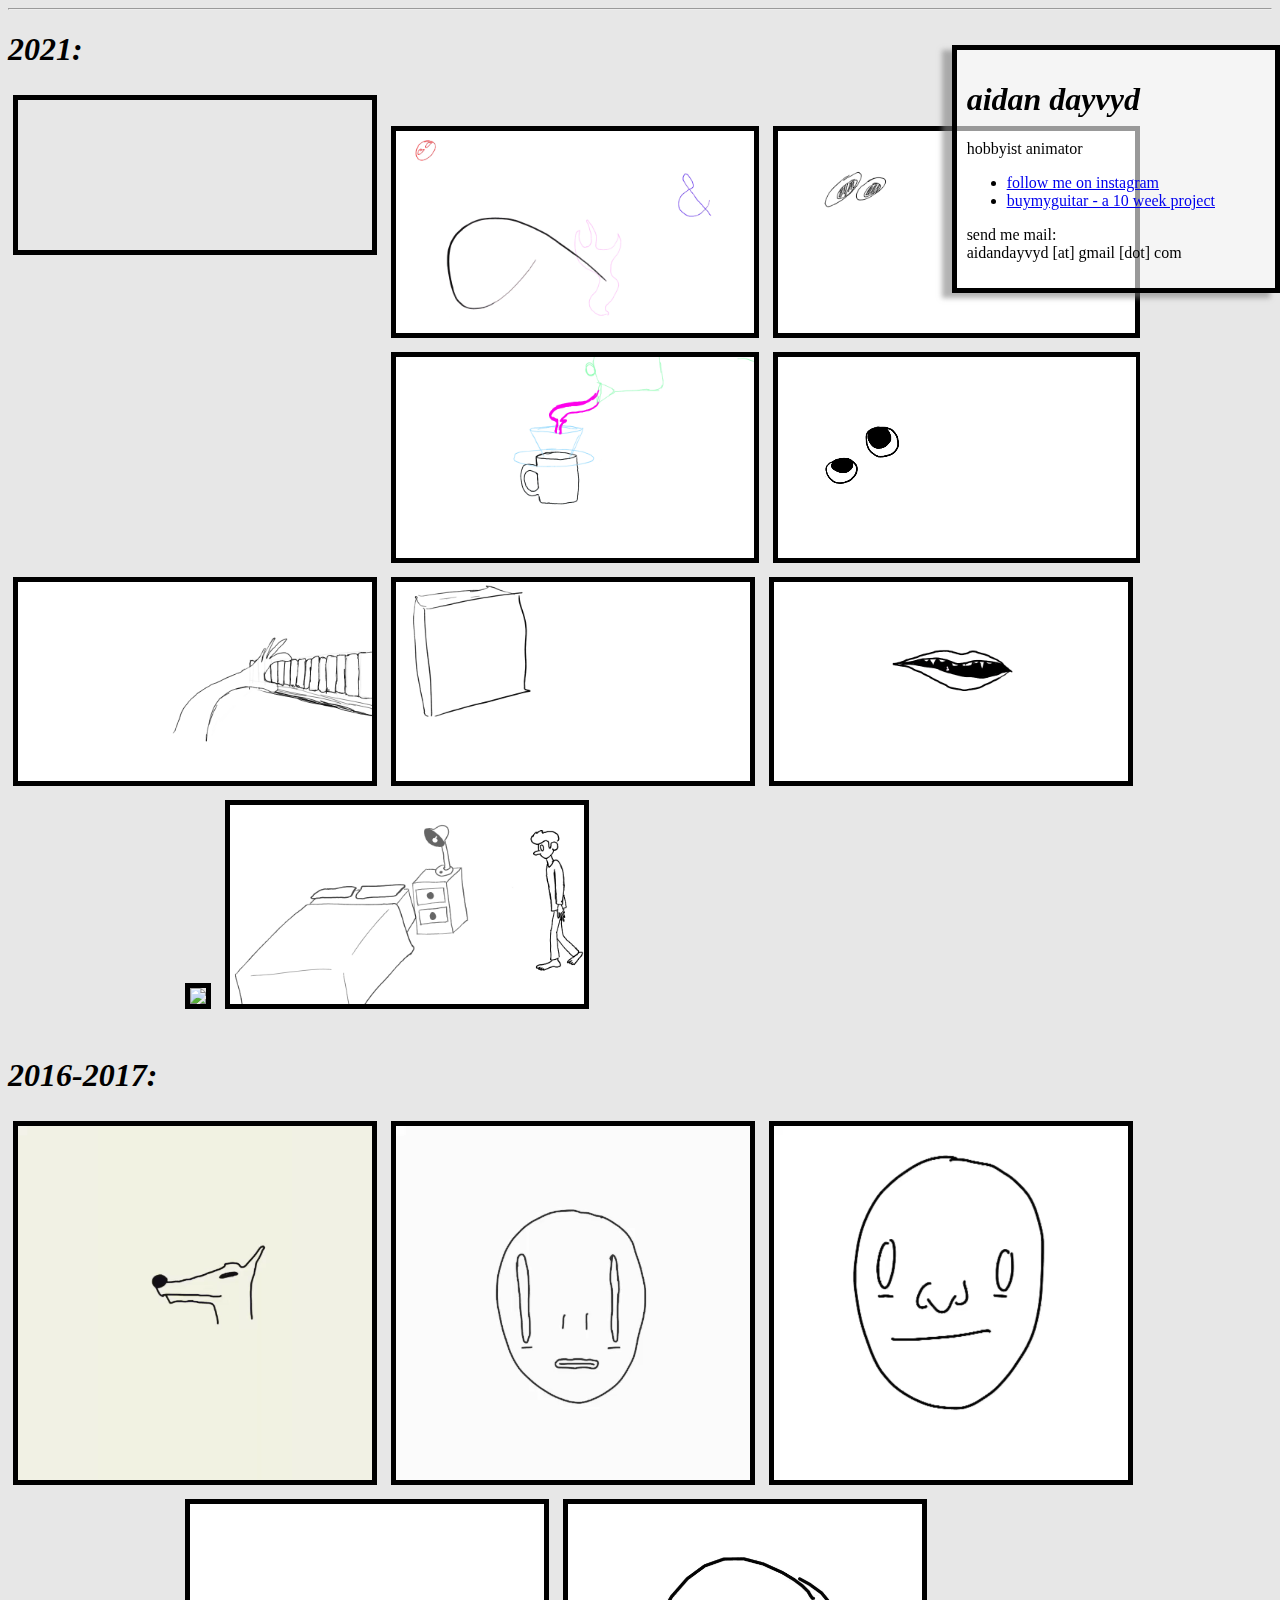
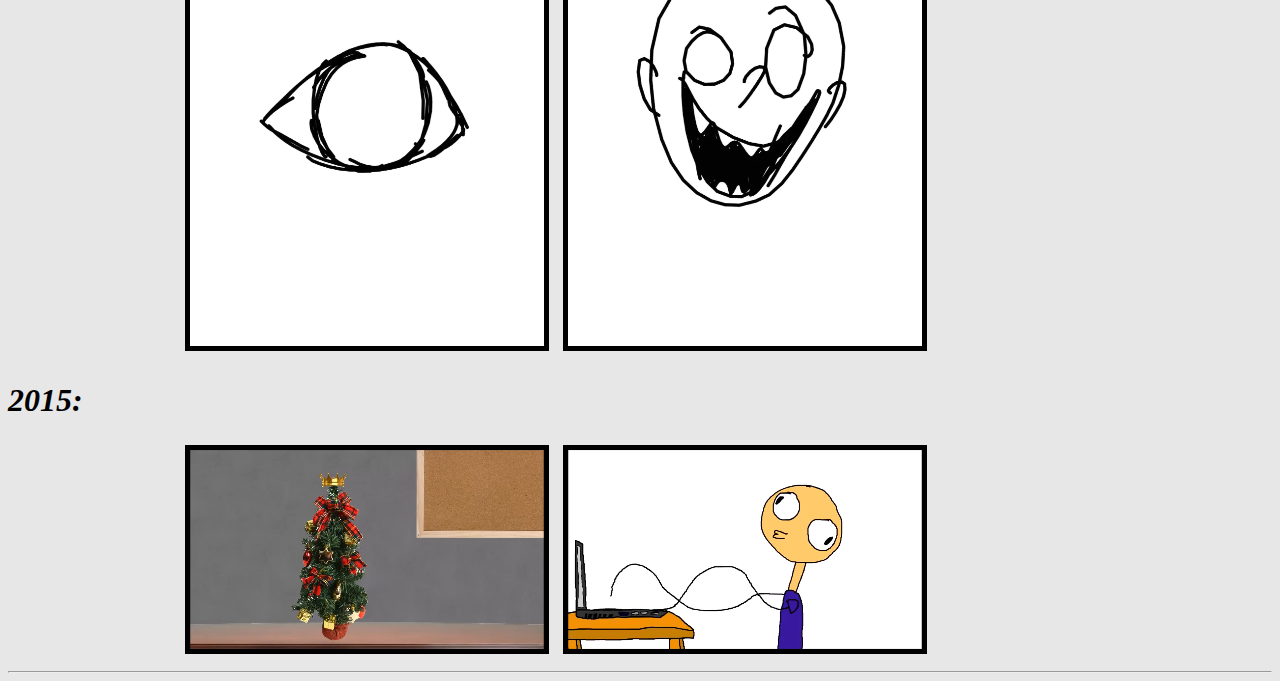
==== anim-index.html @ 83380a6d "trying to get videos autoplaying on iphone" ====
<!DOCTYPE HTML>
<head>
    <link href="anim-styles.css" rel="stylesheet" type="text/css">
    <title>animations by aidan dayvyd</title>
    <meta name="viewport" content="width=device-width, initial-scale=1.0">
</head>
<body>
    <!-- here is the information box, i like how times new roman looks so i havent altered the font -->
    <div class="infobox">
        <h1><em>aidan dayvyd</em></h1>
        <p>hobbyist animator</p>
        <ul>
            <li><a href="https://www.instagram.com/aidandayvyd/" target="_blank" rel="noopener noreferrer">follow me on instagram</a></li>
            <li><a href="https://aidandayvyd.github.io" target="_blank" rel="noopener noreferrer">buymyguitar - a 10 week project</a></li>
        </ul>
        <p>send me mail:
            <br/>aidandayvyd [at] gmail [dot] com</p>
    </div>
    <hr />
    <!-- animaion section.  every second image is given class 'even' for the mobile view 
         gifs and videos are inconsistent bc my personal file organization isn't, so i have some saved as video and
         others saved as gif.  ideally, i want every animation to start playing once all are loaded in.
    -->
    <div>
        <h1><em>2021:</em></h1>

        <div id="big-gif" >
            <div id="big-gif-pic">
                <video autoplay muted loop style="width:100%"><source src="anim-img/mp4/crosshair-animation.mp4" /></video>
            </div>

            <div id="grid-gif">
                <div id="grid-gif-pic">
                    <img style="width:100%" class="even" src="anim-img/gifs/chaos.gif" />
                    <img style="width:100%"  src="anim-img/gifs/coffee.gif" />
                </div>
                <div>
                    <img style="width:100%" class="even" src="anim-img/gifs/eyeballs.gif" />
                    <video style="width:100%" autoplay muted loop playsinline ><source src="anim-img/mp4/late1.mp4" type="video/mp4"></video>
                </div>
            </div>
        </div>

        <img class="even" src="anim-img/gifs/library.gif" />
        <img src="anim-img/gifs/thebook.gif" />
        <img class="even" src="anim-img/gifs/vampiremouth.gif" />
        <img class="third" src="anim-img/gifs/bedtime.gif" />
        <img class="even" src="anim-img/gifs/bedtimelines.gif" />
        <br />
        <br />
        <h1><em>2016-2017:</em></h1>
        <video autoplay muted loop playsinline><source src="anim-img/mp4/dog egg.mp4" type="video/mp4"></video>
        <video class="even" autoplay muted loop playsinline><source src="anim-img/mp4/head-morph.mp4" type="video/mp4"></video>
        <video autoplay muted loop playsinline><source src="anim-img/mp4/let-go.mp4" type="video/mp4"></video>
        <br />
        <video class="even third" autoplay muted loop playsinline><source src="anim-img/mp4/2017-opus.mp4" type="video/mp4"></video>
        <video autoplay muted loopplaysinline ><source src="anim-img/mp4/left-tilt.mp4" type="video/mp4"></video>
        <h1><em>2015:</em></h1>
        <video class="third" autoplay muted loop playsinline ><source src="anim-img/mp4/officemax-xmas.mp4" type="video/mp4"> </video>
        <video class="even" autoplay muted loop playsinline ><source src="anim-img/mp4/tablet.mp4" type="video/mp4" ></video>
    </div>
    <hr />
</body>
</HTML>
---- anim-styles.css ----
img, video{
    width: 28%;
    height: auto;
    border: 5px solid black;
    margin: 5px;
}

.infobox{
    border: 5px solid black;
    background-color: rgba(255, 255, 255, 0.6);
    position: fixed;
    right: 0%;
    top: 5%;
    padding: 10px;
    padding-right: 60px;
    box-shadow: -10px 5px 5px rgba(128, 128, 128, 0.6);
}

/* from: https://stackoverflow.com/questions/5183731/is-using-div-spacers-a-bad-practice/5183749 */
.third{
    font-size: 0;
    margin-left: 14%;
    height: auto;
    line-height: 0;
}

body {
    background-color: rgb(231, 231, 231);
}

/* control the top div */
#big-gif{
    display: flex;
}
#grid-gif{
    width:58.5%;
    display: flex;
    margin-top: 2.5%;
}
#big-gif-pic{
    width:28%;
    margin-right: 24px;
}
#grid-gif-pic{
    margin-right: 24px;
}

@media screen and (max-width: 800px) {
    img, video{
      width: 80%; /* The width is 100%, when the viewport is 800px or smaller */
    }
    .infobox{
        position: static;
        left: 50%;
        top: 0%;   
        box-shadow: none; 
        margin-bottom: 20px;
        background-color: white;
    }

    .third{
        margin-left: auto;
    }
    .even{
        margin-left: 14%;
    }
    #big-gif{
        display: inline;
        height: max-content;
    }
    #grid-gif{
        width: 80%;
        display:inline-block;
        margin-top: auto;
    }
    #big-gif-pic{
        width:80%;
        margin-right: 0px;
    }
    #grid-gif-pic{
        margin-right: 0;
    }
  }
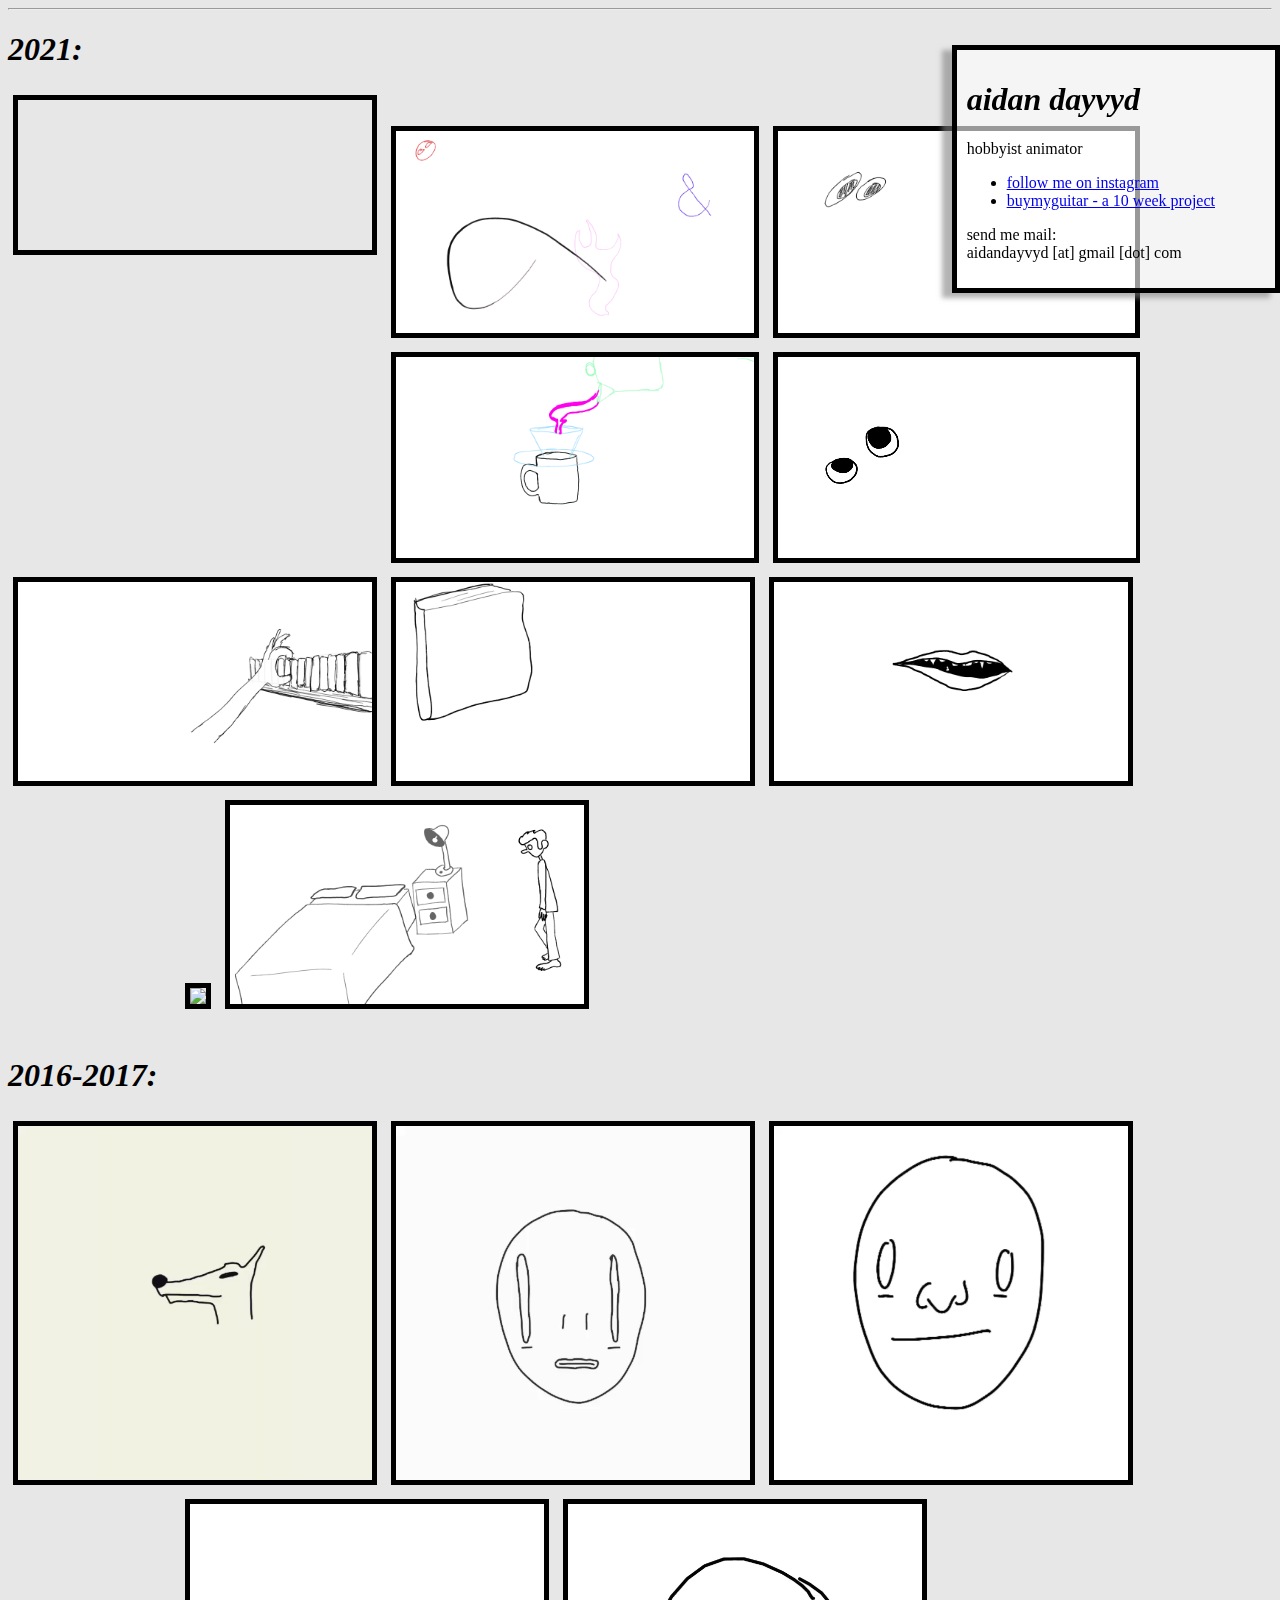
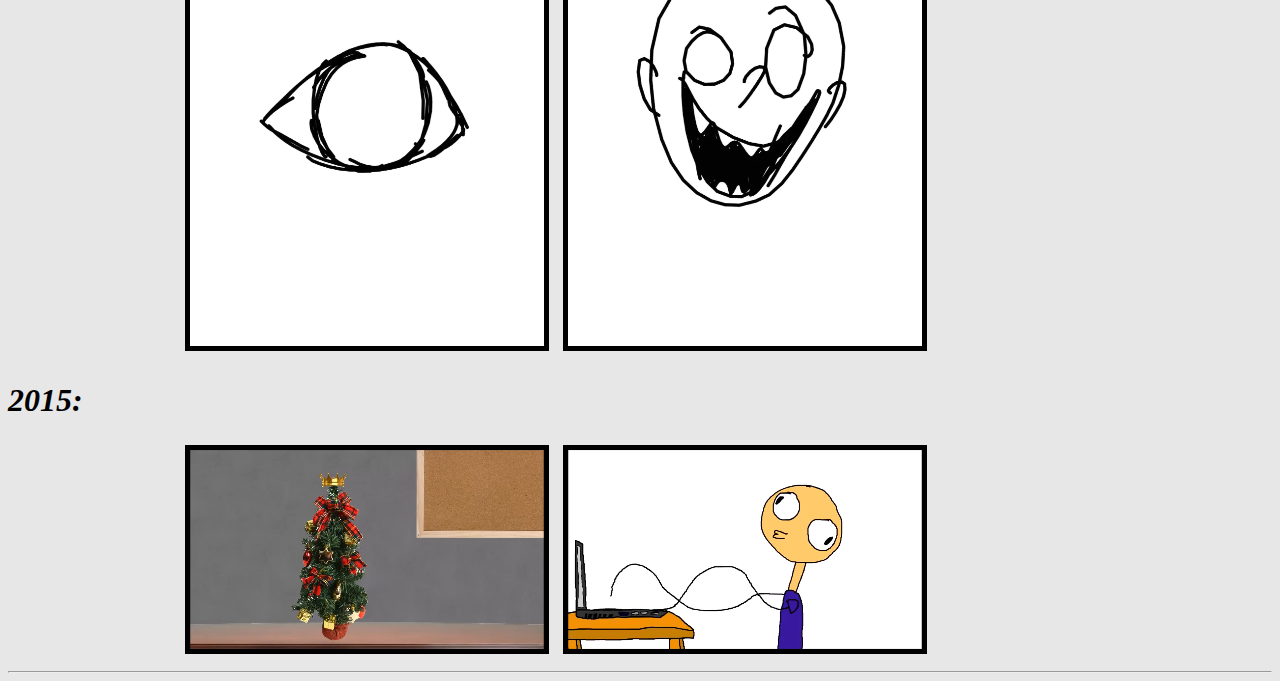
==== commit 40293da0: "Update anim-index.html" ====
--- a/anim-index.html
+++ b/anim-index.html
@@ -26,7 +26,7 @@
 
         <div id="big-gif" >
             <div id="big-gif-pic">
-                <video autoplay muted loop style="width:100%"><source src="anim-img/mp4/crosshair-animation.mp4" /></video>
+                <video autoplay muted loop playsinline style="width:100%"><source src="anim-img/mp4/crosshair-animation.mp4" /></video>
             </div>
 
             <div id="grid-gif">
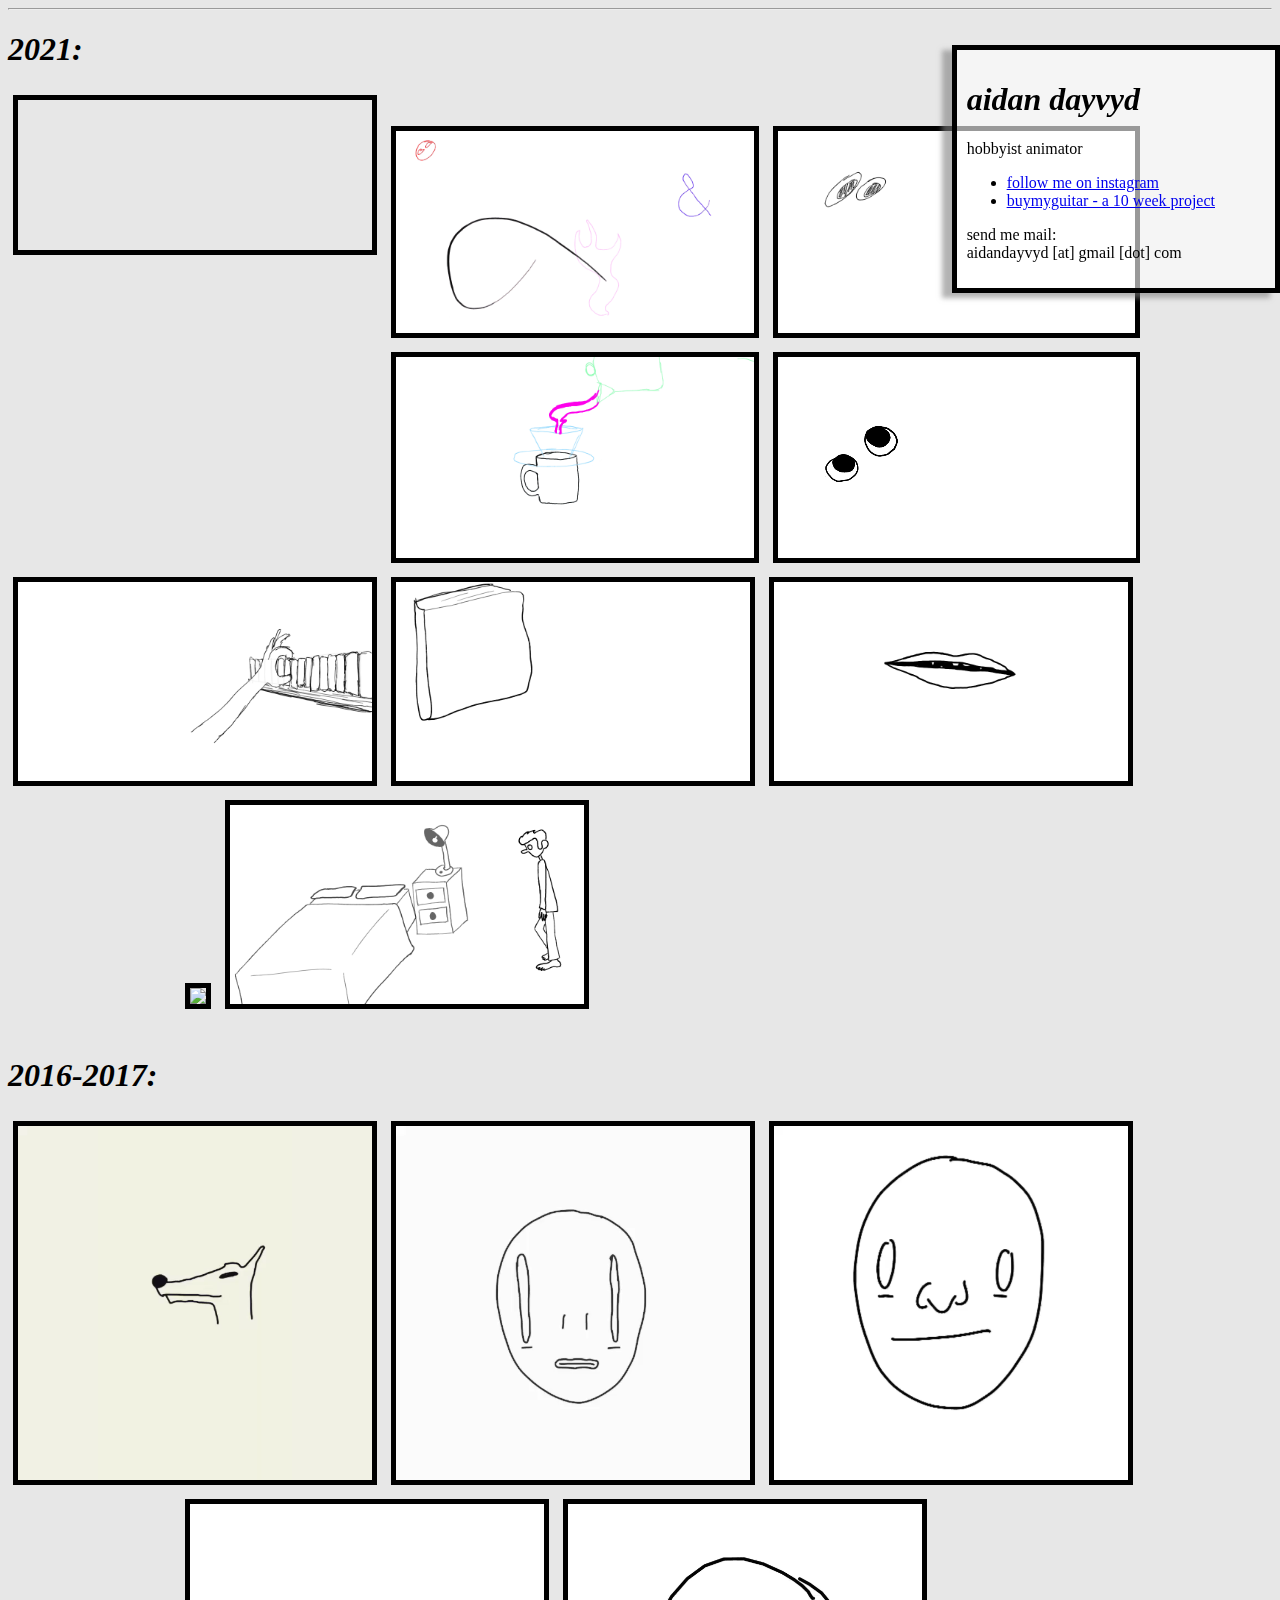
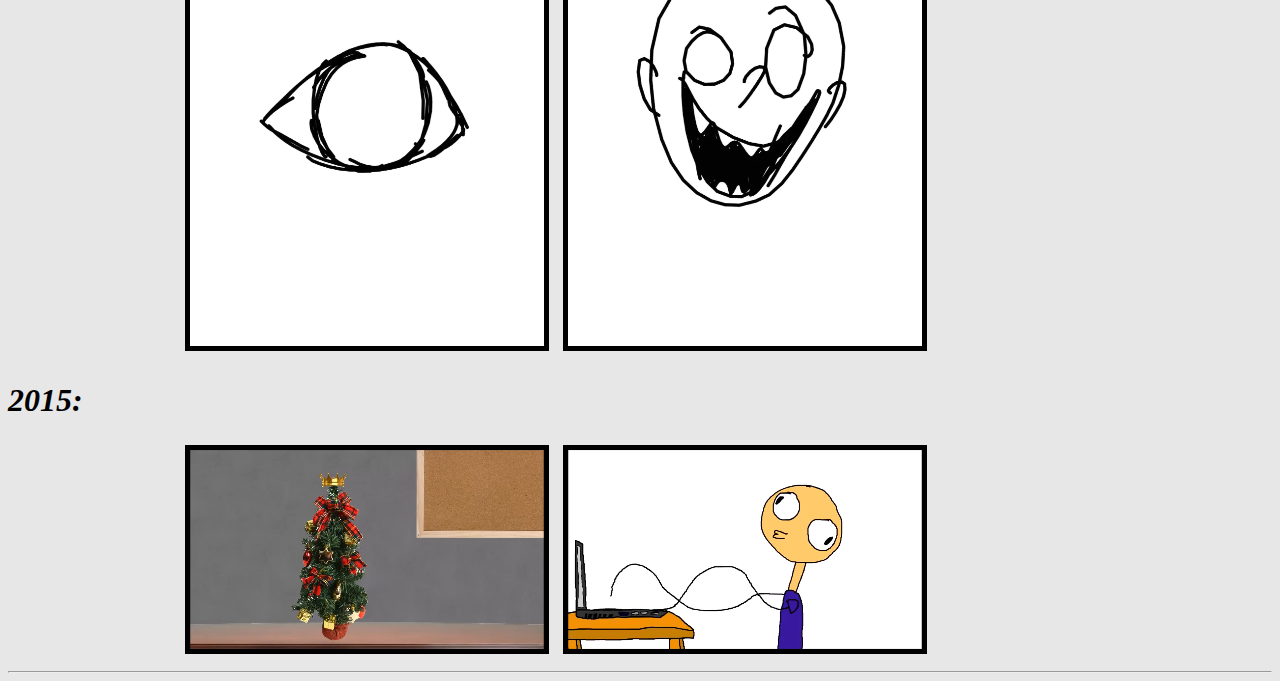
==== commit c62cde89: "Update anim-index.html" ====
--- a/anim-index.html
+++ b/anim-index.html
@@ -54,7 +54,7 @@
         <video autoplay muted loop playsinline><source src="anim-img/mp4/let-go.mp4" type="video/mp4"></video>
         <br />
         <video class="even third" autoplay muted loop playsinline><source src="anim-img/mp4/2017-opus.mp4" type="video/mp4"></video>
-        <video autoplay muted loopplaysinline ><source src="anim-img/mp4/left-tilt.mp4" type="video/mp4"></video>
+        <video autoplay muted loop playsinline ><source src="anim-img/mp4/left-tilt.mp4" type="video/mp4"></video>
         <h1><em>2015:</em></h1>
         <video class="third" autoplay muted loop playsinline ><source src="anim-img/mp4/officemax-xmas.mp4" type="video/mp4"> </video>
         <video class="even" autoplay muted loop playsinline ><source src="anim-img/mp4/tablet.mp4" type="video/mp4" ></video>
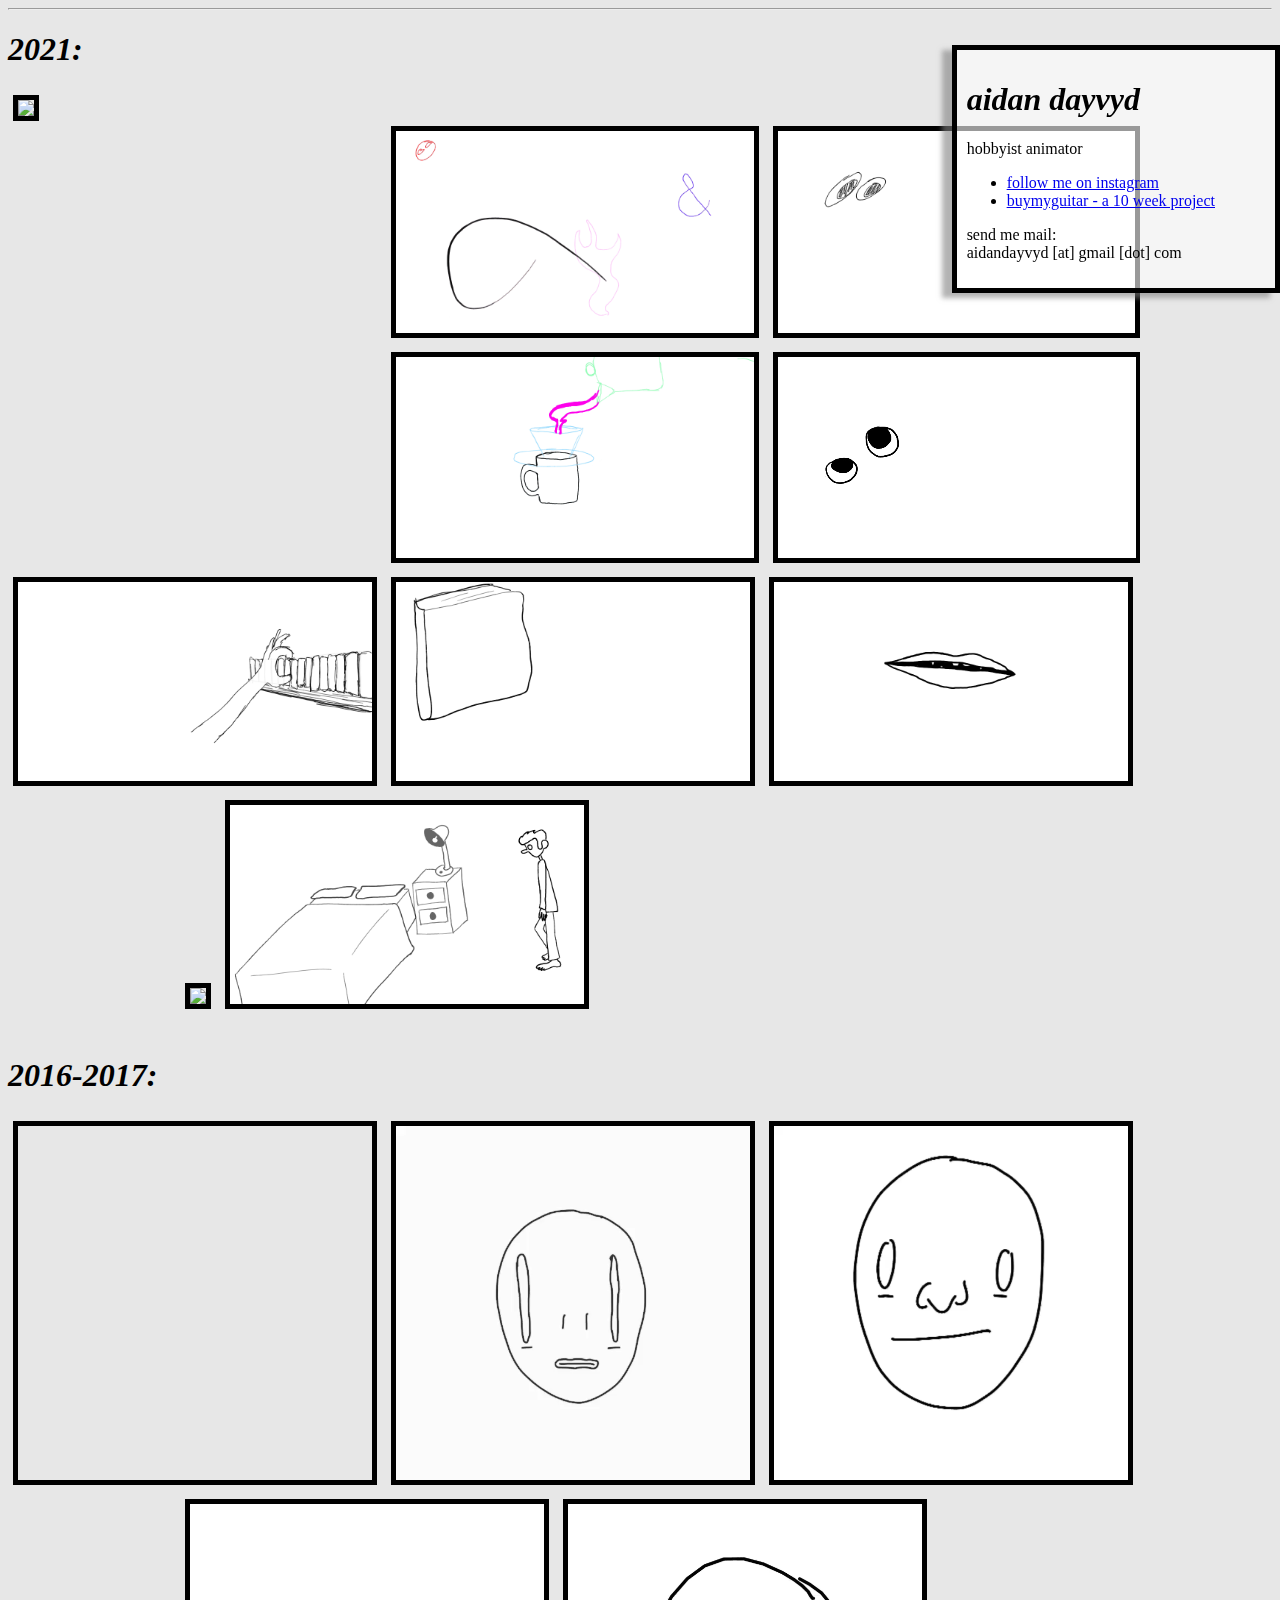
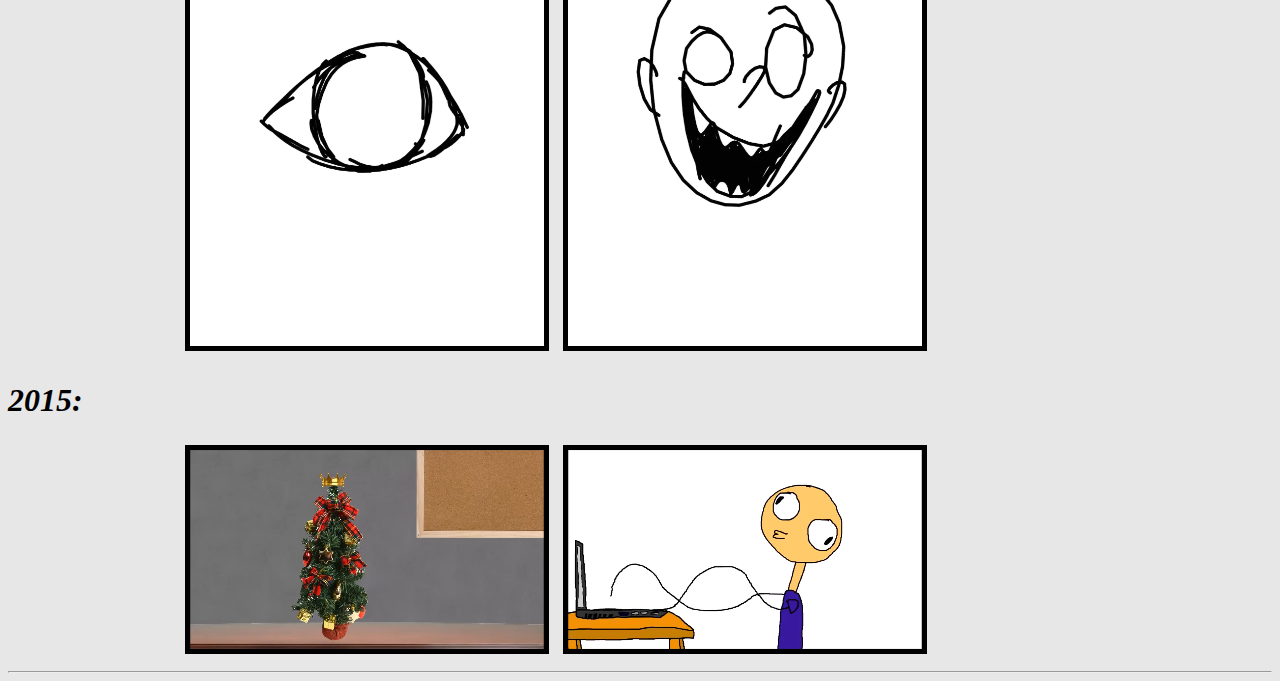
==== commit 1426e015: "why won't this work on iphone" ====
--- a/anim-index.html
+++ b/anim-index.html
@@ -26,7 +26,8 @@
 
         <div id="big-gif" >
             <div id="big-gif-pic">
-                <video autoplay muted loop playsinline style="width:100%"><source src="anim-img/mp4/crosshair-animation.mp4" /></video>
+                <img class="even" style="width:100%" src="anim-img/gifs/crosshair-animation.gif" />
+                <!-- <video autoplay muted loop playsinline style="width:100%"><source src="anim-img/mp4/crosshair-animation.mp4" /></video> -->
             </div>
 
             <div id="grid-gif">
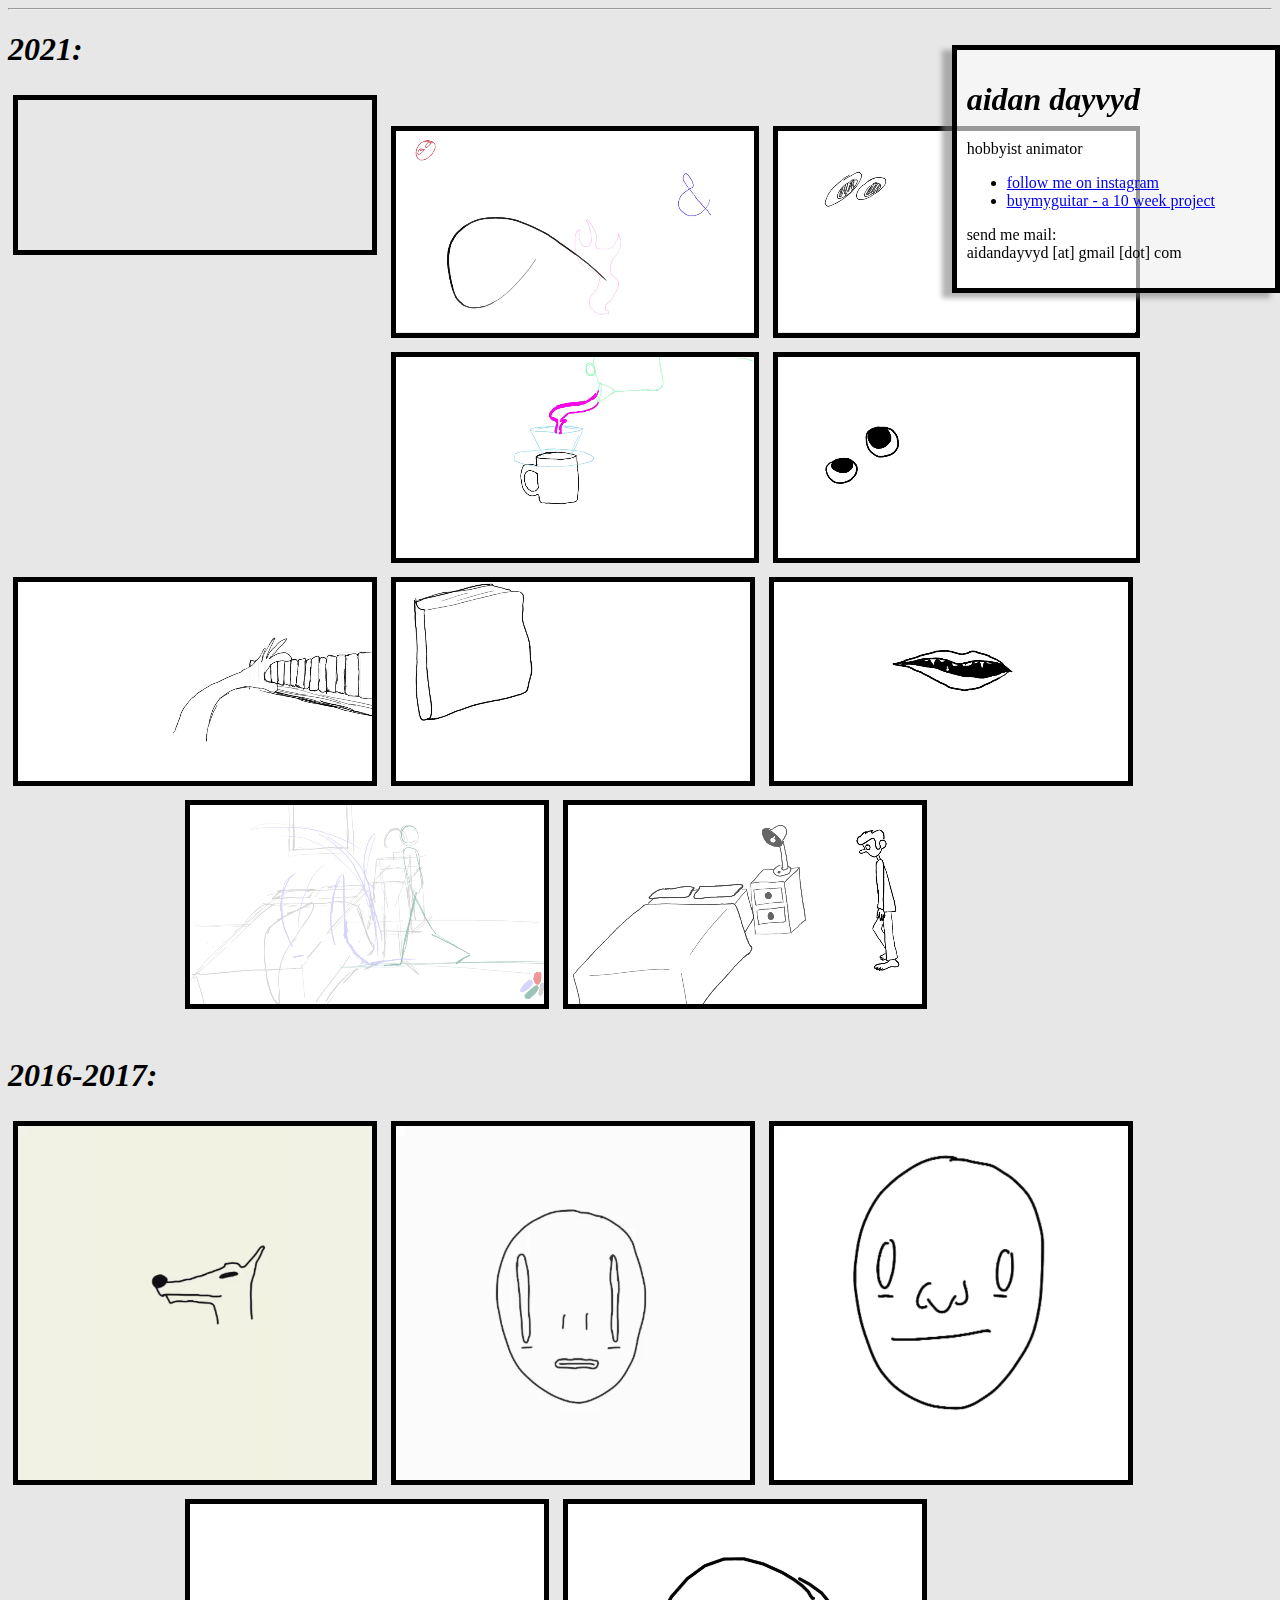
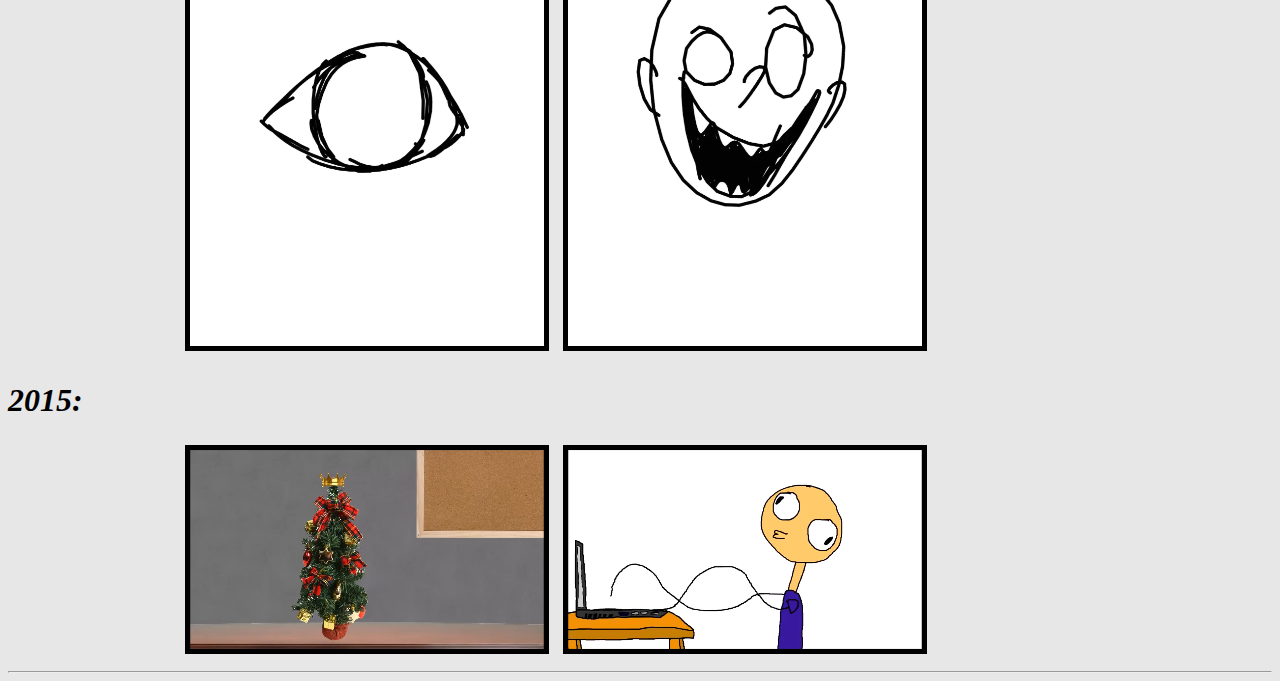
==== commit 00b10db6: "Converted all gifs to mp4" ====
--- a/anim-index.html
+++ b/anim-index.html
@@ -17,36 +17,35 @@
             <br/>aidandayvyd [at] gmail [dot] com</p>
     </div>
     <hr />
-    <!-- animaion section.  every second image is given class 'even' for the mobile view 
-         gifs and videos are inconsistent bc my personal file organization isn't, so i have some saved as video and
-         others saved as gif.  ideally, i want every animation to start playing once all are loaded in.
+    <!-- animaion section.  every second image is given class 'even' for the mobile view.
+        refactored all img to mp4 to improve speed
     -->
     <div>
         <h1><em>2021:</em></h1>
 
         <div id="big-gif" >
             <div id="big-gif-pic">
-                <img class="even" style="width:100%" src="anim-img/gifs/crosshair-animation.gif" />
-                <!-- <video autoplay muted loop playsinline style="width:100%"><source src="anim-img/mp4/crosshair-animation.mp4" /></video> -->
+                <video autoplay muted loop playsinline style="width:100%"><source src="anim-img/mp4/crosshair-animation.mp4" /></video>
             </div>
 
             <div id="grid-gif">
                 <div id="grid-gif-pic">
-                    <img style="width:100%" class="even" src="anim-img/gifs/chaos.gif" />
-                    <img style="width:100%"  src="anim-img/gifs/coffee.gif" />
+                    <video style="width:100%" class="even" autoplay muted loop playsinline><source src="anim-img/mp4/chaos.mp4" type="video/mp4"/></video>
+                    <video style="width:100%" autoplay muted loop playsinline><source src="anim-img/mp4/coffee.mp4" type="video/mp4"/></video>
+
                 </div>
                 <div>
-                    <img style="width:100%" class="even" src="anim-img/gifs/eyeballs.gif" />
+                    <video style="width:100%" class="even" autoplay muted loop playsinline><source src="anim-img/mp4/eyeballs.mp4" type="video/mp4"/></video>
                     <video style="width:100%" autoplay muted loop playsinline ><source src="anim-img/mp4/late1.mp4" type="video/mp4"></video>
                 </div>
             </div>
         </div>
 
-        <img class="even" src="anim-img/gifs/library.gif" />
-        <img src="anim-img/gifs/thebook.gif" />
-        <img class="even" src="anim-img/gifs/vampiremouth.gif" />
-        <img class="third" src="anim-img/gifs/bedtime.gif" />
-        <img class="even" src="anim-img/gifs/bedtimelines.gif" />
+        <video class="even" autoplay muted loop playsinline><source src="anim-img/mp4/library.mp4" type="video/mp4" /></video>
+        <video autoplay muted loop playsinline><source src="anim-img/mp4/thebook.mp4" type="video/mp4" /></video>
+        <video class="even" autoplay muted loop playsinline><source src="anim-img/mp4/vampiremouth.mp4" type="video/mp4" /></video>
+        <video class="even third" autoplay muted loop playsinline><source class="third" src="anim-img/mp4/bedtime.mp4" type="video/mp4" /></video>
+        <video class="even" autoplay muted loop playsinline><source class="even" src="anim-img/mp4/bedtimelines.mp4" type="video/mp4" /></video>
         <br />
         <br />
         <h1><em>2016-2017:</em></h1>
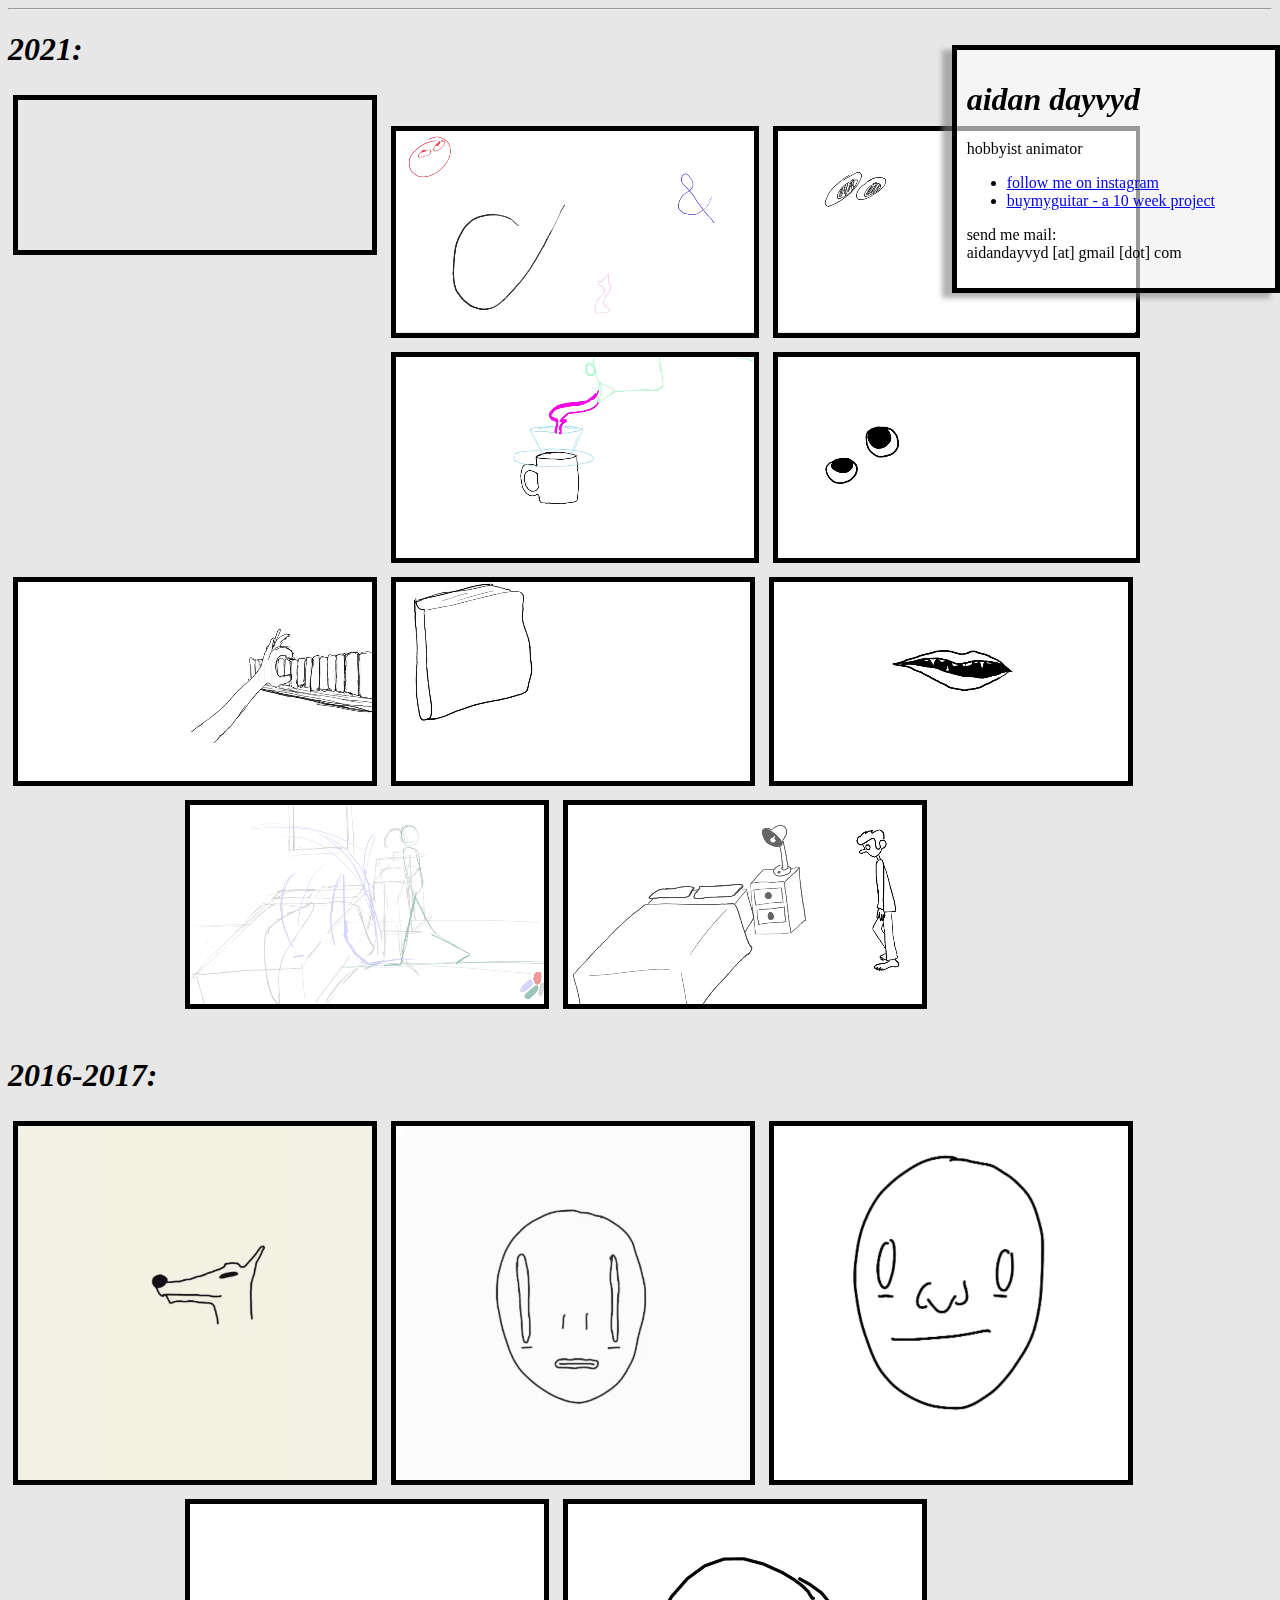
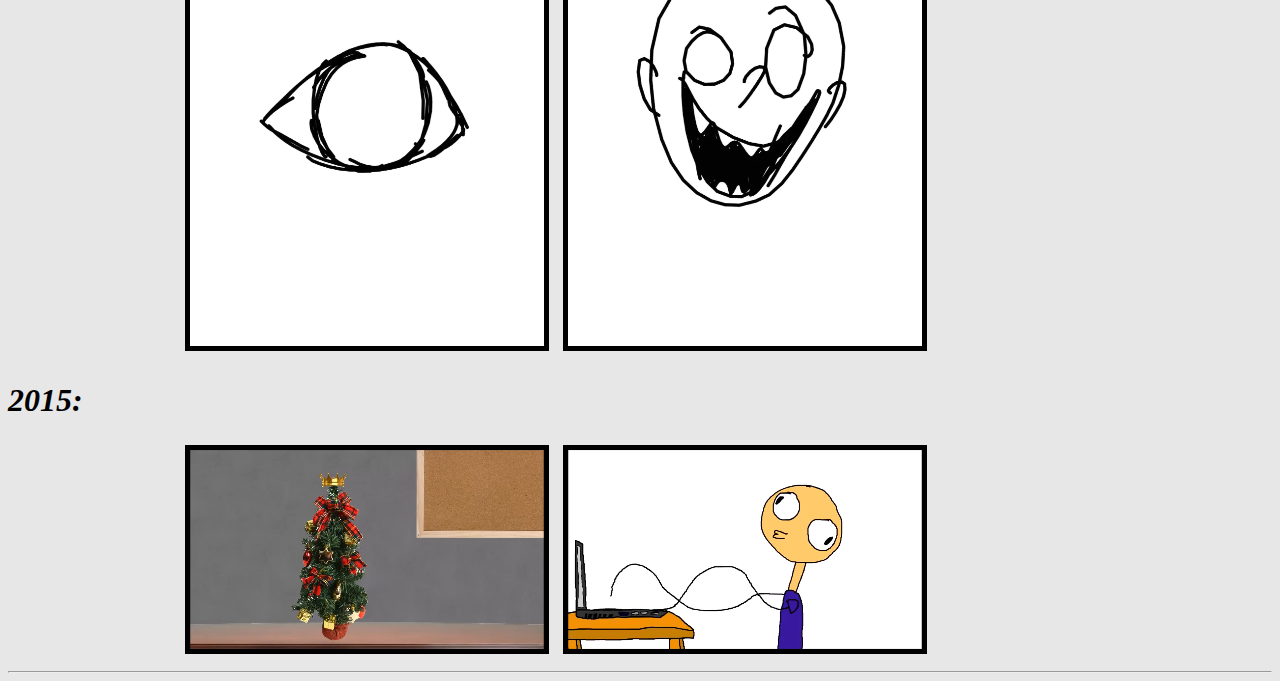
==== commit 5b358eea: "Update anim-index.html" ====
--- a/anim-index.html
+++ b/anim-index.html
@@ -44,8 +44,8 @@
         <video class="even" autoplay muted loop playsinline><source src="anim-img/mp4/library.mp4" type="video/mp4" /></video>
         <video autoplay muted loop playsinline><source src="anim-img/mp4/thebook.mp4" type="video/mp4" /></video>
         <video class="even" autoplay muted loop playsinline><source src="anim-img/mp4/vampiremouth.mp4" type="video/mp4" /></video>
-        <video class="even third" autoplay muted loop playsinline><source class="third" src="anim-img/mp4/bedtime.mp4" type="video/mp4" /></video>
-        <video class="even" autoplay muted loop playsinline><source class="even" src="anim-img/mp4/bedtimelines.mp4" type="video/mp4" /></video>
+        <video class="third" autoplay muted loop playsinline><source src="anim-img/mp4/bedtime.mp4" type="video/mp4" /></video>
+        <video class="even" autoplay muted loop playsinline><source src="anim-img/mp4/bedtimelines.mp4" type="video/mp4" /></video>
         <br />
         <br />
         <h1><em>2016-2017:</em></h1>
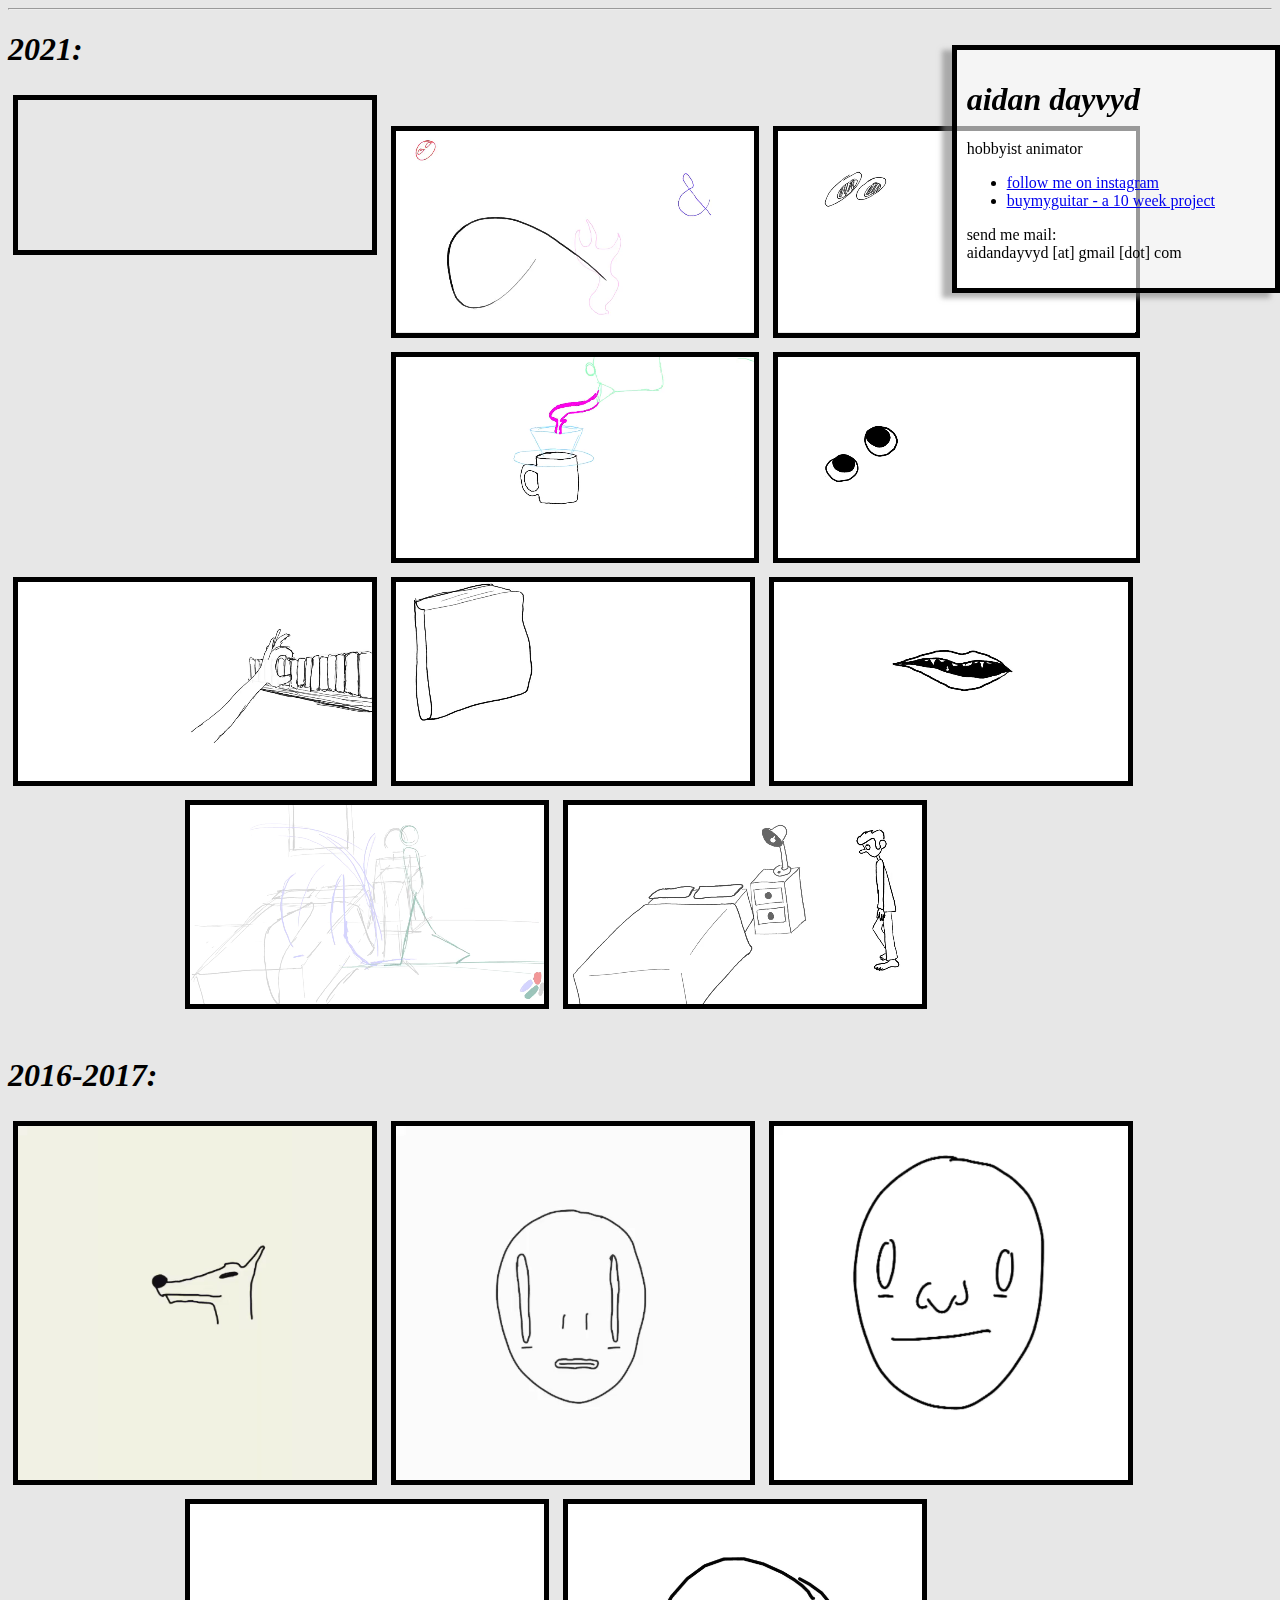
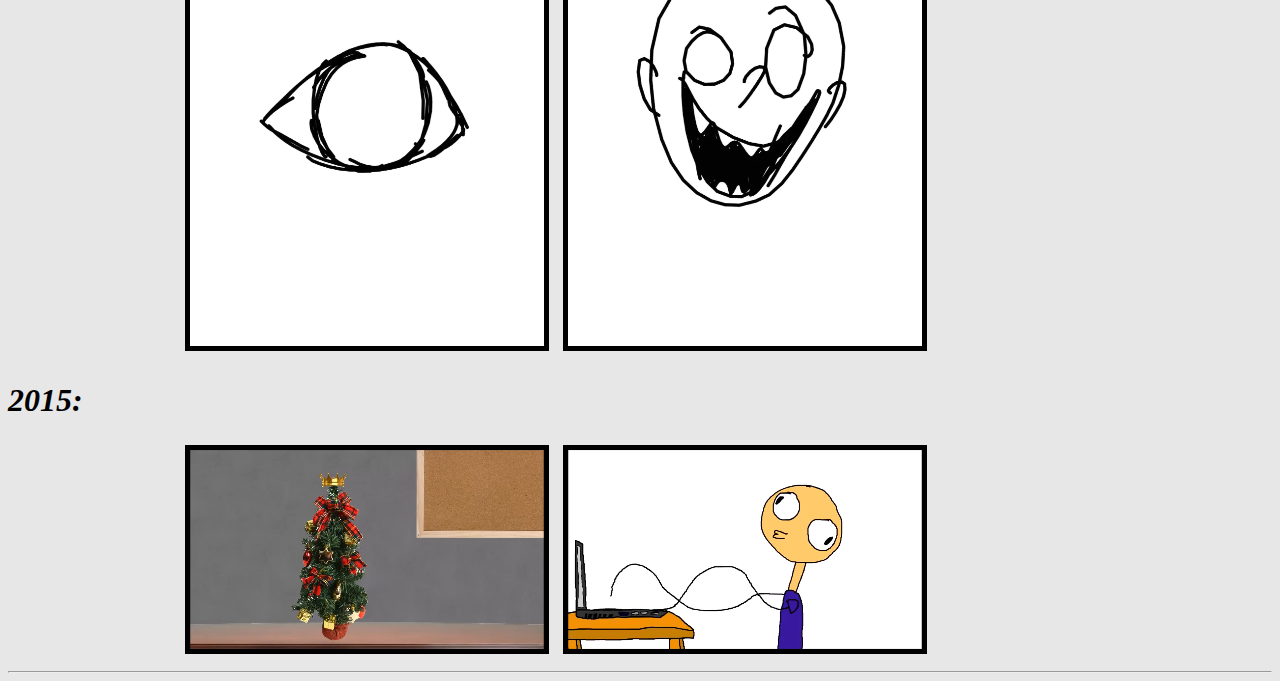
==== commit 832105ff: "Update anim-index.html" ====
--- a/anim-index.html
+++ b/anim-index.html
@@ -22,6 +22,7 @@
     -->
     <div>
         <h1><em>2021:</em></h1>
+        <!-- <p>digital loops done with <a href='https://www.roughanimator.com/'>RoughAnimator</a> for win10, using my surface laptop 3</p> -->
 
         <div id="big-gif" >
             <div id="big-gif-pic">
@@ -49,6 +50,7 @@
         <br />
         <br />
         <h1><em>2016-2017:</em></h1>
+        <!-- <p>created with <a href='https://play.google.com/store/apps/details?id=com.bingzer.android.stickdraw'>StickDraw</a> for android, using a samsung note 3</p> -->
         <video autoplay muted loop playsinline><source src="anim-img/mp4/dog egg.mp4" type="video/mp4"></video>
         <video class="even" autoplay muted loop playsinline><source src="anim-img/mp4/head-morph.mp4" type="video/mp4"></video>
         <video autoplay muted loop playsinline><source src="anim-img/mp4/let-go.mp4" type="video/mp4"></video>
@@ -56,6 +58,7 @@
         <video class="even third" autoplay muted loop playsinline><source src="anim-img/mp4/2017-opus.mp4" type="video/mp4"></video>
         <video autoplay muted loop playsinline ><source src="anim-img/mp4/left-tilt.mp4" type="video/mp4"></video>
         <h1><em>2015:</em></h1>
+        <!-- <p>created in adobe flash cs4, using a wacom drawing tablet</p> -->
         <video class="third" autoplay muted loop playsinline ><source src="anim-img/mp4/officemax-xmas.mp4" type="video/mp4"> </video>
         <video class="even" autoplay muted loop playsinline ><source src="anim-img/mp4/tablet.mp4" type="video/mp4" ></video>
     </div>
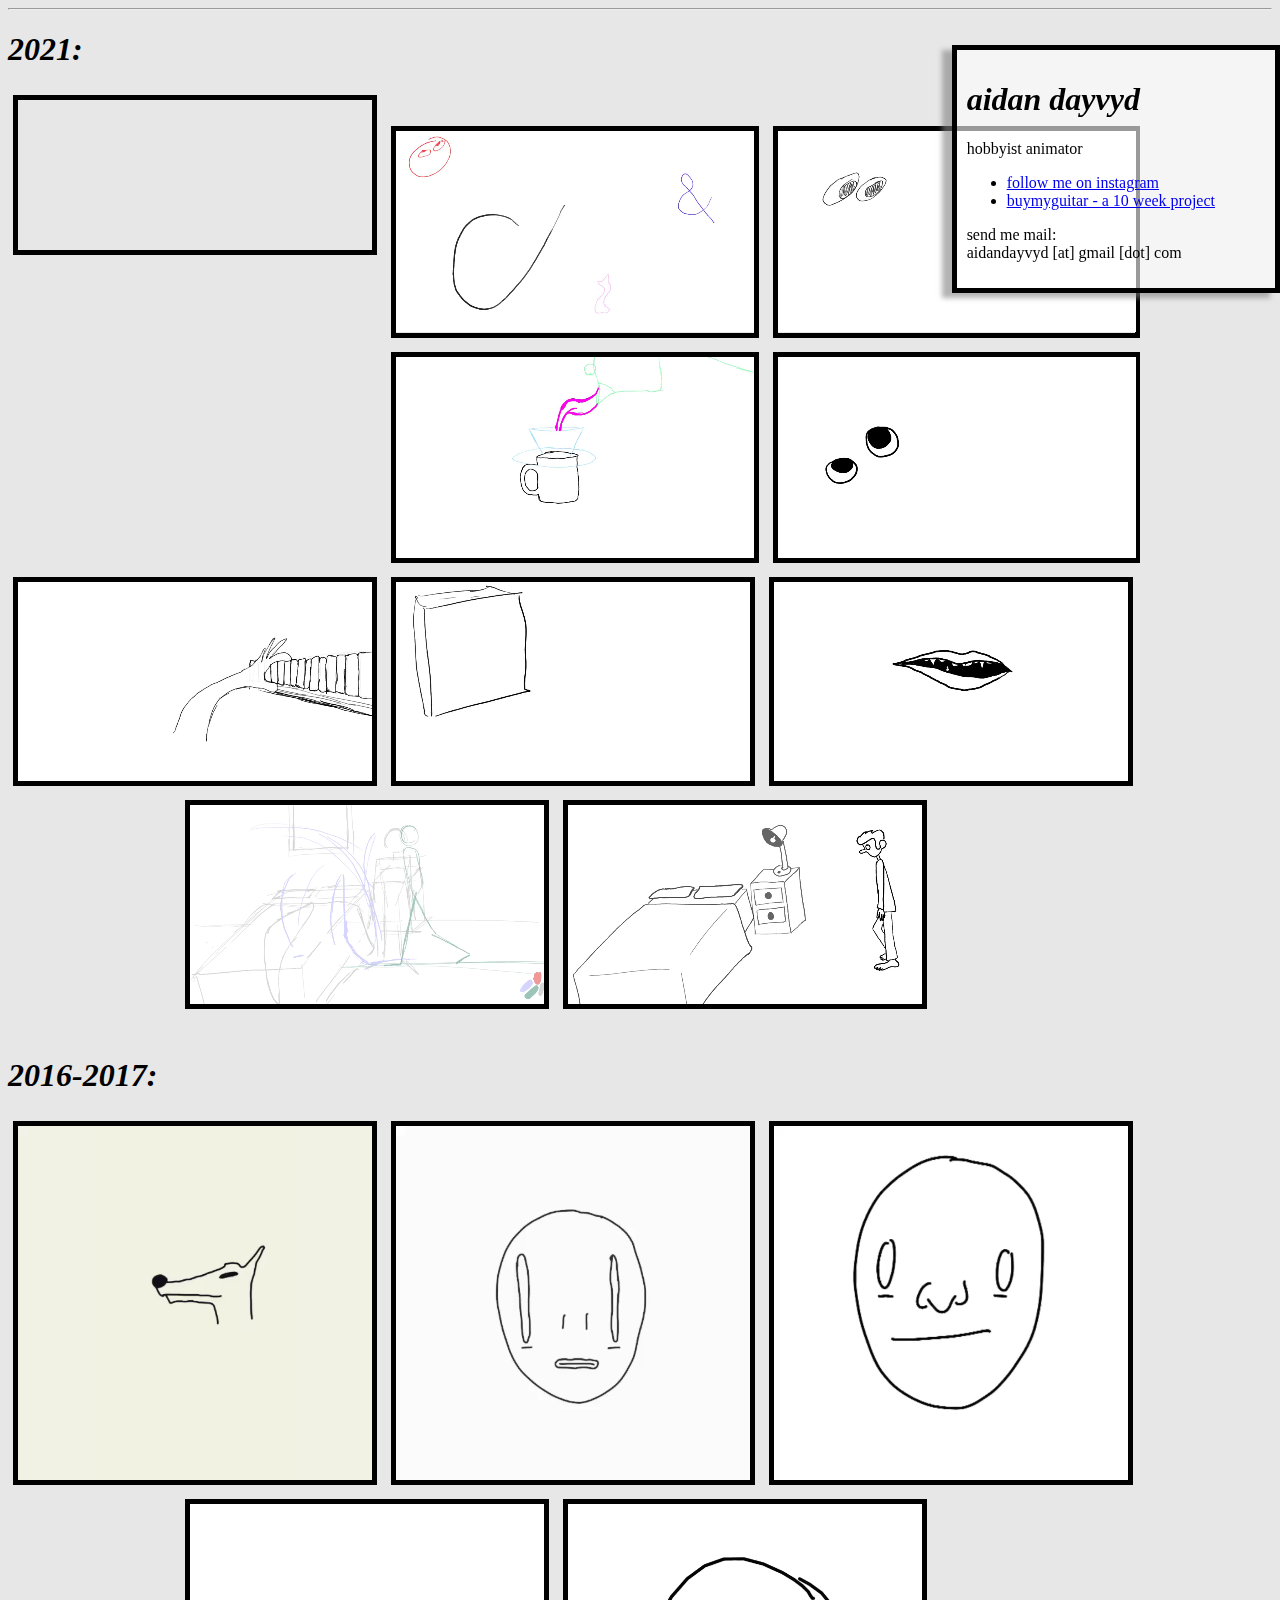
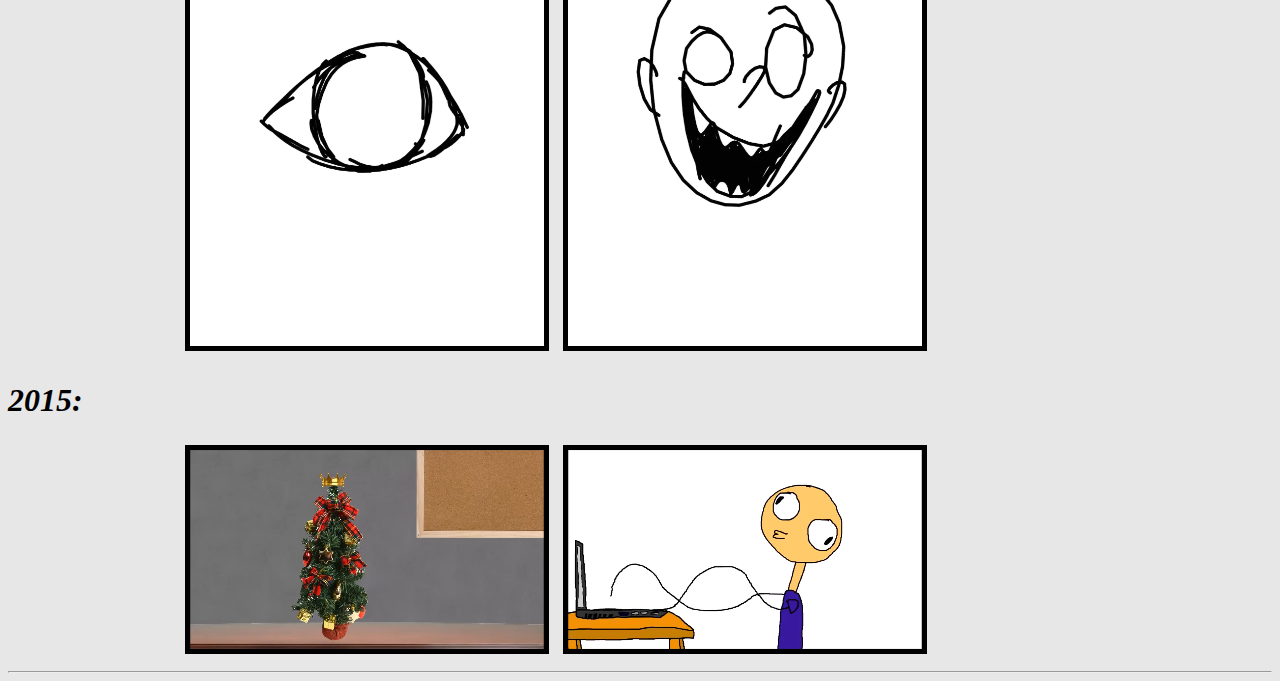
==== commit b171c049: "back from a long break" ====
--- a/anim-index.html
+++ b/anim-index.html
@@ -5,6 +5,7 @@
     <meta name="viewport" content="width=device-width, initial-scale=1.0">
 </head>
 <body>
+    <!-- <div id="noise"></div> -->
     <!-- here is the information box, i like how times new roman looks so i havent altered the font -->
     <div class="infobox">
         <h1><em>aidan dayvyd</em></h1>
--- a/anim-styles.css
+++ b/anim-styles.css
@@ -27,6 +27,28 @@
 body {
     background-color: rgb(231, 231, 231);
 }
+/* 
+#noise{
+    overflow: clip;
+    width: 200vw;
+    height: 500vh;
+    left: -50%;
+    top: -50%;
+    z-index: -1;
+    position: absolute;
+    opacity: 0.5;
+    background-image: url("anim-img/bg/noise.png");
+    animation:grain 3.5s steps(6) infinite;
+}
+@keyframes grain {
+  0%, 100% {transform: translate(0,0);}
+  10% {transform: translate(-5%,-10%);}
+  30% {transform: translate(3%,-15%);}
+  50% {transform: translate(12%,9%);}
+  70% {transform: translate(9%,4%);}
+  90% {transform: translate(-1%,7%);}
+}
+*/
 
 /* control the top div */
 #big-gif{
@@ -51,7 +73,7 @@
     }
     .infobox{
         position: static;
-        left: 50%;
+        left: 48%;
         top: 0%;   
         box-shadow: none; 
         margin-bottom: 20px;
@@ -80,4 +102,8 @@
     #grid-gif-pic{
         margin-right: 0;
     }
+    #noise{
+        overflow: clip;
+        height: 500vh;
+    }
   }